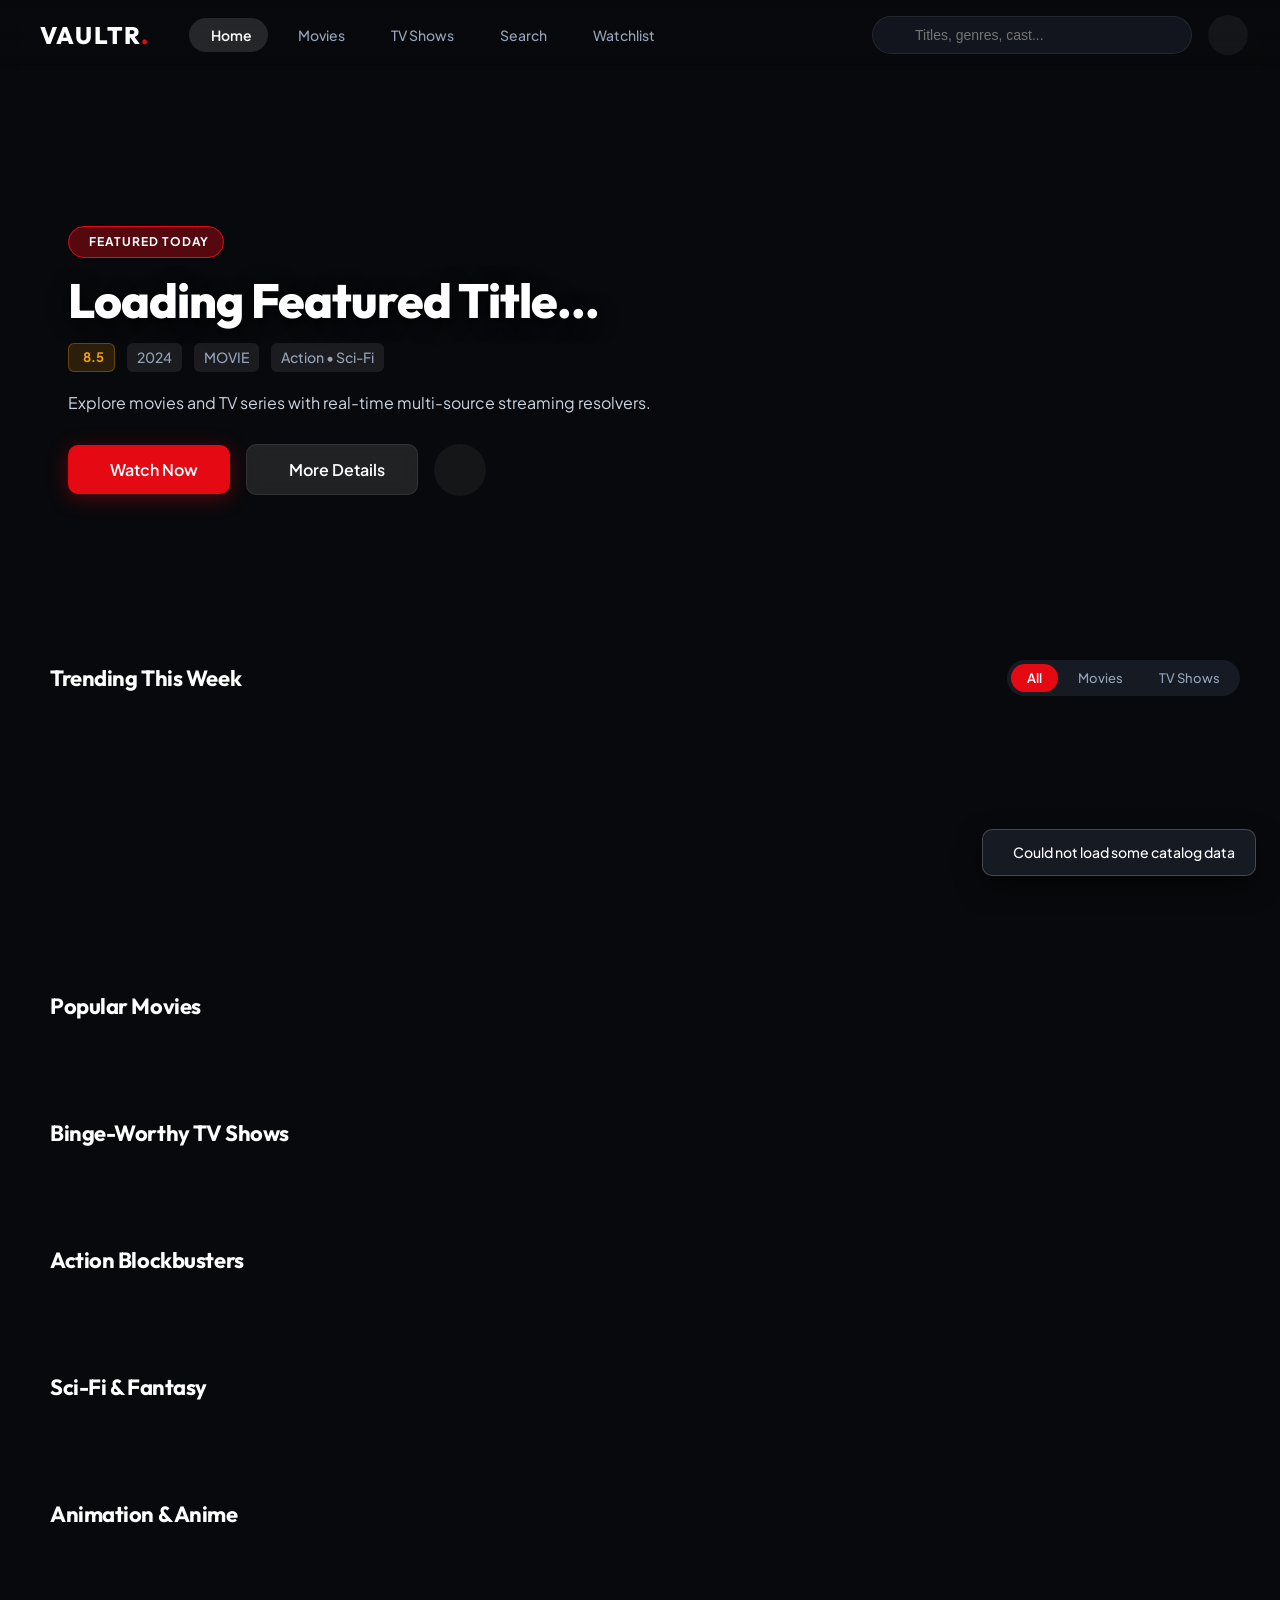
==== ui/index.html @ be2b58b7 "feat: initial scaffold of Vaultr Native v2 with Tauri 2.0 and Cinema UI" ====
<!DOCTYPE html>
<html lang="en">
<head>
  <meta charset="UTF-8">
  <meta name="viewport" content="width=device-width, initial-scale=1.0">
  <title>Vaultr — Ultimate Cinema & Media Hub</title>
  <meta name="description" content="Self-hosted, ultra-fast streaming platform with multi-source fallback resolvers and high-performance playback.">
  
  <!-- Modern Typography -->
  <link rel="preconnect" href="https://fonts.googleapis.com">
  <link rel="preconnect" href="https://fonts.gstatic.com" crossorigin>
  <link href="https://fonts.googleapis.com/css2?family=Outfit:wght@300;400;500;600;700;800&family=Plus+Jakarta+Sans:wght@400;500;600;700&display=swap" rel="stylesheet">
  
  <!-- Phosphor Icons -->
  <script src="https://unpkg.com/@phosphor-icons/web"></script>

  <!-- HLS.js -->
  <script src="https://cdn.jsdelivr.net/npm/hls.js@1.5.7/dist/hls.min.js"></script>

  <!-- Custom Design System Stylesheet -->
  <link rel="stylesheet" href="css/main.css">
</head>
<body class="theme-dark">
  
  <!-- Navigation Bar -->
  <header class="navbar" id="navbar">
    <div class="nav-container">
      <div class="nav-left">
        <a href="/" class="brand-logo" id="nav-brand">
          <span class="logo-icon"><i class="ph-bold ph-film-slate"></i></span>
          <span class="logo-text">VAULTR<span class="logo-accent">.</span></span>
        </a>
        <nav class="nav-links">
          <button class="nav-btn active" data-view="home"><i class="ph ph-house"></i> Home</button>
          <button class="nav-btn" data-view="movies"><i class="ph ph-film-strip"></i> Movies</button>
          <button class="nav-btn" data-view="tv"><i class="ph ph-television"></i> TV Shows</button>
          <button class="nav-btn" data-view="search"><i class="ph ph-magnifying-glass"></i> Search</button>
          <button class="nav-btn" data-view="watchlist"><i class="ph ph-bookmark-simple"></i> Watchlist</button>
        </nav>
      </div>

      <div class="nav-right">
        <!-- Quick Search Bar (Clicks into Search View) -->
        <div class="search-box" id="search-box">
          <i class="ph ph-magnifying-glass search-icon"></i>
          <input type="text" id="search-input" placeholder="Titles, genres, cast..." autocomplete="off">
          <button class="search-clear hidden" id="search-clear"><i class="ph ph-x"></i></button>
          <div class="search-dropdown hidden" id="search-results"></div>
        </div>

        <button class="icon-btn" id="btn-settings" title="Settings & Server Info">
          <i class="ph ph-gear"></i>
        </button>
      </div>
    </div>
  </header>

  <!-- Main App Content Area -->
  <main id="app-main">
    
    <!-- Hero Showcase Section -->
    <section class="hero-section" id="hero-section">
      <div class="hero-backdrop" id="hero-backdrop"></div>
      <div class="hero-overlay"></div>
      <div class="hero-content">
        <div class="hero-badge" id="hero-badge"><i class="ph-fill ph-fire"></i> FEATURED TODAY</div>
        <h1 class="hero-title" id="hero-title">Loading Featured Title...</h1>
        <div class="hero-meta" id="hero-meta">
          <span class="rating-tag" id="hero-rating"><i class="ph-fill ph-star"></i> 8.5</span>
          <span class="meta-tag" id="hero-year">2024</span>
          <span class="meta-tag" id="hero-type">MOVIE</span>
          <span class="meta-tag" id="hero-genre">Action • Sci-Fi</span>
        </div>
        <p class="hero-overview" id="hero-overview">Explore movies and TV series with real-time multi-source streaming resolvers.</p>
        <div class="hero-actions">
          <button class="btn btn-primary btn-lg" id="hero-play-btn">
            <i class="ph-fill ph-play"></i> Watch Now
          </button>
          <button class="btn btn-secondary btn-lg" id="hero-details-btn">
            <i class="ph ph-info"></i> More Details
          </button>
          <button class="icon-btn-lg" id="hero-watchlist-btn" title="Add to Watchlist">
            <i class="ph ph-plus"></i>
          </button>
        </div>
      </div>
    </section>

    <!-- Content Shelves / Carousels Container -->
    <div class="content-wrapper" id="content-wrapper">
      
      <!-- Continue Watching Shelf -->
      <section class="shelf-section hidden" id="shelf-continue">
        <div class="shelf-header">
          <h2 class="shelf-title"><i class="ph ph-clock-counter-clockwise"></i> Continue Watching</h2>
        </div>
        <div class="shelf-grid" id="grid-continue"></div>
      </section>

      <!-- Trending Movies & TV -->
      <section class="shelf-section" id="shelf-trending">
        <div class="shelf-header">
          <h2 class="shelf-title"><i class="ph-fill ph-trend-up"></i> Trending This Week</h2>
          <div class="shelf-tabs">
            <button class="tab-pill active" data-type="all">All</button>
            <button class="tab-pill" data-type="movie">Movies</button>
            <button class="tab-pill" data-type="tv">TV Shows</button>
          </div>
        </div>
        <div class="shelf-carousel" id="carousel-trending">
          <div class="loading-spinner"><i class="ph ph-spinner ph-spin"></i></div>
        </div>
      </section>

      <!-- Popular Movies -->
      <section class="shelf-section" id="shelf-popular-movies">
        <div class="shelf-header">
          <h2 class="shelf-title"><i class="ph ph-film-strip"></i> Popular Movies</h2>
        </div>
        <div class="shelf-carousel" id="carousel-popular-movies"></div>
      </section>

      <!-- Popular TV Series -->
      <section class="shelf-section" id="shelf-popular-tv">
        <div class="shelf-header">
          <h2 class="shelf-title"><i class="ph ph-television"></i> Binge-Worthy TV Shows</h2>
        </div>
        <div class="shelf-carousel" id="carousel-popular-tv"></div>
      </section>

      <!-- Genre Collections (Action / Sci-Fi / Anime / Horror) -->
      <section class="shelf-section" id="shelf-genre-action">
        <div class="shelf-header">
          <h2 class="shelf-title"><i class="ph ph-lightning"></i> Action Blockbusters</h2>
        </div>
        <div class="shelf-carousel" id="carousel-genre-action"></div>
      </section>

      <section class="shelf-section" id="shelf-genre-scifi">
        <div class="shelf-header">
          <h2 class="shelf-title"><i class="ph ph-planet"></i> Sci-Fi & Fantasy</h2>
        </div>
        <div class="shelf-carousel" id="carousel-genre-scifi"></div>
      </section>

      <section class="shelf-section" id="shelf-genre-animation">
        <div class="shelf-header">
          <h2 class="shelf-title"><i class="ph ph-sparkle"></i> Animation & Anime</h2>
        </div>
        <div class="shelf-carousel" id="carousel-genre-animation"></div>
      </section>

    </div>

    <!-- Dedicated Netflix-Style Search Page View -->
    <div class="search-view-wrapper hidden" id="search-view-wrapper">
      <div class="search-hero-box">
        <h1 class="search-page-title">Explore Catalog</h1>
        <div class="search-bar-large">
          <i class="ph ph-magnifying-glass"></i>
          <input type="text" id="search-page-input" placeholder="Search by movie title, TV series, or actors..." autocomplete="off">
          <button class="search-clear-large hidden" id="search-page-clear"><i class="ph ph-x"></i></button>
        </div>
        <div class="search-filter-pills" id="search-type-pills">
          <button class="pill-chip active" data-filter="all">All</button>
          <button class="pill-chip" data-filter="movie">Movies</button>
          <button class="pill-chip" data-filter="tv">TV Shows</button>
        </div>
      </div>

      <!-- Quick Genre Exploration Chips -->
      <div class="search-genres-shelf" id="search-genres-shelf">
        <span class="genre-shelf-label">Popular Categories:</span>
        <div class="genre-chips-row" id="search-genre-chips"></div>
      </div>

      <!-- Search Results Header & Grid -->
      <div class="search-results-section">
        <div class="search-results-header">
          <h3 id="search-results-heading">Popular Discoveries</h3>
          <span class="results-count-text" id="search-results-count"></span>
        </div>
        <div class="media-grid" id="search-results-grid"></div>
      </div>
    </div>

    <!-- Dedicated Grid Views (Movies / TV / Watchlist) -->
    <div class="grid-view-wrapper hidden" id="grid-view-wrapper">
      <div class="view-header">
        <h1 class="view-title" id="view-title">Browse Movies</h1>
        <div class="view-filters" id="view-filters">
          <select id="genre-filter-select" class="filter-select">
            <option value="">All Genres</option>
          </select>
          <select id="sort-filter-select" class="filter-select">
            <option value="popularity.desc">Most Popular</option>
            <option value="vote_average.desc">Highest Rated</option>
            <option value="primary_release_date.desc">Newest Release</option>
          </select>
        </div>
      </div>
      <div class="media-grid" id="main-media-grid"></div>
      <div class="pagination-wrapper" id="pagination-wrapper">
        <button class="btn btn-secondary" id="btn-prev-page"><i class="ph ph-caret-left"></i> Previous</button>
        <span class="page-indicator" id="page-indicator">Page 1</span>
        <button class="btn btn-secondary" id="btn-next-page">Next <i class="ph ph-caret-right"></i></button>
      </div>
    </div>

  </main>

  <!-- Media Details Modal -->
  <div class="modal-overlay hidden" id="details-modal">
    <div class="modal-card">
      <button class="modal-close" id="modal-close-btn"><i class="ph ph-x"></i></button>
      
      <div class="modal-hero">
        <img src="" alt="Backdrop" class="modal-backdrop-img" id="modal-backdrop">
        <div class="modal-hero-gradient"></div>
        <div class="modal-hero-content">
          <h2 class="modal-title" id="modal-title">Movie Title</h2>
          <div class="modal-meta-row">
            <span class="rating-tag" id="modal-rating"><i class="ph-fill ph-star"></i> 8.9</span>
            <span class="meta-tag" id="modal-year">2024</span>
            <span class="meta-tag" id="modal-runtime">2h 15m</span>
            <span class="meta-tag" id="modal-type-tag">MOVIE</span>
          </div>
          <div class="modal-actions">
            <button class="btn btn-primary btn-lg" id="modal-play-btn">
              <i class="ph-fill ph-play"></i> Watch in Theater
            </button>
            <button class="btn btn-secondary" id="modal-watchlist-btn">
              <i class="ph ph-bookmark-simple"></i> Add to Watchlist
            </button>
            <button class="btn btn-glass" id="modal-trailer-btn">
              <i class="ph-fill ph-youtube-logo"></i> Watch Trailer
            </button>
          </div>
        </div>
      </div>

      <div class="modal-body">
        <div class="modal-layout-split">
          <div class="modal-left">
            <h3 class="section-heading">Overview</h3>
            <p class="modal-synopsis" id="modal-synopsis">Synopsis description...</p>
            
            <div class="modal-genres-list" id="modal-genres-list"></div>

            <!-- TV Season / Episode Navigator -->
            <div class="tv-series-navigator hidden" id="tv-series-navigator">
              <div class="season-picker-row">
                <h3 class="section-heading"><i class="ph ph-list-numbers"></i> Episodes</h3>
                <select id="season-selector" class="season-select"></select>
              </div>
              <div class="episodes-grid" id="episodes-grid"></div>
            </div>
          </div>

          <div class="modal-right">
            <div class="info-card">
              <h4>Details</h4>
              <div class="info-item">
                <span class="label">Status</span>
                <span class="value" id="info-status">Released</span>
              </div>
              <div class="info-item">
                <span class="label">Original Language</span>
                <span class="value" id="info-lang">English</span>
              </div>
              <div class="info-item">
                <span class="label">Cast</span>
                <span class="value cast-names" id="info-cast">-</span>
              </div>
            </div>
          </div>
        </div>
      </div>

    </div>
  </div>

  <!-- In-App Trailer Lightbox Modal -->
  <div class="modal-overlay hidden" id="trailer-modal">
    <div class="modal-card trailer-modal-card">
      <button class="modal-close" id="trailer-modal-close"><i class="ph ph-x"></i></button>
      <div class="trailer-viewport">
        <iframe 
          id="trailer-iframe" 
          src="" 
          allowfullscreen 
          allow="autoplay; encrypted-media; picture-in-picture">
        </iframe>
      </div>
    </div>
  </div>

  <!-- Settings & Server Info Modal -->
  <div class="modal-overlay hidden" id="settings-modal">
    <div class="modal-card modal-sm">
      <button class="modal-close" id="settings-close-btn"><i class="ph ph-x"></i></button>
      <div class="modal-body">
        <h2 class="modal-title"><i class="ph ph-sliders"></i> Platform Settings</h2>
        <p class="modal-synopsis">Local Streaming Hub Configuration</p>
        
        <div class="settings-group">
          <label>Local Server Status</label>
          <div class="status-indicator">
            <span class="status-dot online"></span>
            <span class="status-text" id="server-status-text">Connected (http://localhost:3000)</span>
          </div>
        </div>

        <div class="settings-group">
          <label for="custom-tmdb-key">Custom TMDB API Key (Optional)</label>
          <input type="text" id="custom-tmdb-key" placeholder="Enter custom TMDB v3 API Key" class="settings-input">
          <small>Leave empty to use built-in high-availability key.</small>
        </div>

        <div class="settings-group">
          <button class="btn btn-secondary w-100" id="btn-clear-cache">
            <i class="ph ph-trash"></i> Clear Local Watch History & Cache
          </button>
        </div>

        <div class="modal-actions mt-4">
          <button class="btn btn-primary w-100" id="btn-save-settings">Save & Close</button>
        </div>
      </div>
    </div>
  </div>

  <!-- Toast Notification System -->
  <div class="toast-container" id="toast-container"></div>

  <!-- Application Scripts -->
  <script src="js/api.js"></script>
  <script src="js/state.js"></script>
  <script src="js/ui.js"></script>
  <script src="js/app.js"></script>
</body>
</html>
---- ui/css/main.css ----
/* ==========================================================================
   VAULTR CINEMA DESIGN SYSTEM
   ========================================================================== */

:root {
  --bg-core: #08090c;
  --bg-surface: #0e1117;
  --bg-surface-elevated: #161a23;
  --bg-surface-glass: rgba(14, 17, 23, 0.75);
  --bg-card: rgba(22, 26, 35, 0.6);
  --bg-card-hover: rgba(30, 36, 48, 0.85);

  --accent-primary: #e50914;
  --accent-primary-hover: #f40612;
  --accent-primary-glow: rgba(229, 9, 20, 0.35);

  --accent-indigo: #6366f1;
  --accent-indigo-glow: rgba(99, 102, 241, 0.3);

  --accent-amber: #f59e0b;
  --accent-emerald: #10b981;

  --text-primary: #f8fafc;
  --text-secondary: #94a3b8;
  --text-muted: #64748b;

  --border-subtle: rgba(255, 255, 255, 0.08);
  --border-active: rgba(255, 255, 255, 0.2);

  --radius-sm: 6px;
  --radius-md: 10px;
  --radius-lg: 16px;
  --radius-xl: 24px;
  --radius-full: 9999px;

  --font-heading: 'Outfit', sans-serif;
  --font-body: 'Plus Jakarta Sans', sans-serif;

  --shadow-lg: 0 10px 30px -5px rgba(0, 0, 0, 0.7);
  --shadow-glow: 0 0 25px var(--accent-primary-glow);
}

/* Reset & Base */
*, *::before, *::after {
  box-sizing: border-box;
  margin: 0;
  padding: 0;
}

body {
  background-color: var(--bg-core);
  color: var(--text-primary);
  font-family: var(--font-body);
  line-height: 1.5;
  overflow-x: hidden;
  -webkit-font-smoothing: antialiased;
}

/* Scrollbar */
::-webkit-scrollbar {
  width: 8px;
  height: 8px;
}
::-webkit-scrollbar-track {
  background: var(--bg-core);
}
::-webkit-scrollbar-thumb {
  background: var(--bg-surface-elevated);
  border-radius: 4px;
}
::-webkit-scrollbar-thumb:hover {
  background: var(--text-muted);
}

/* Typography & Links */
h1, h2, h3, h4, h5, h6 {
  font-family: var(--font-heading);
  font-weight: 700;
  letter-spacing: -0.02em;
}

a {
  color: inherit;
  text-decoration: none;
}

button {
  font-family: inherit;
  cursor: pointer;
  border: none;
  background: none;
}

/* ==========================================================================
   NAVBAR
   ========================================================================== */
.navbar {
  position: fixed;
  top: 0;
  left: 0;
  width: 100%;
  height: 70px;
  background: linear-gradient(180deg, rgba(8, 9, 12, 0.95) 0%, rgba(8, 9, 12, 0.6) 70%, transparent 100%);
  backdrop-filter: blur(12px);
  -webkit-backdrop-filter: blur(12px);
  z-index: 1000;
  transition: background 0.3s ease;
}

.nav-container {
  max-width: 1600px;
  margin: 0 auto;
  padding: 0 32px;
  height: 100%;
  display: flex;
  align-items: center;
  justify-content: space-between;
  gap: 24px;
}

.nav-left {
  display: flex;
  align-items: center;
  gap: 40px;
}

.brand-logo {
  display: flex;
  align-items: center;
  gap: 8px;
  font-family: var(--font-heading);
  font-size: 24px;
  font-weight: 800;
  letter-spacing: 0.05em;
  color: #fff;
}

.brand-logo .logo-icon {
  color: var(--accent-primary);
  font-size: 26px;
  display: flex;
  align-items: center;
}

.brand-logo .logo-accent {
  color: var(--accent-primary);
}

.nav-links {
  display: flex;
  align-items: center;
  gap: 8px;
}

.nav-btn {
  padding: 8px 16px;
  border-radius: var(--radius-full);
  color: var(--text-secondary);
  font-size: 14px;
  font-weight: 500;
  display: flex;
  align-items: center;
  gap: 6px;
  transition: all 0.2s ease;
}

.nav-btn:hover {
  color: #fff;
  background: rgba(255, 255, 255, 0.06);
}

.nav-btn.active {
  color: #fff;
  background: rgba(255, 255, 255, 0.12);
  font-weight: 600;
}

.nav-right {
  display: flex;
  align-items: center;
  gap: 16px;
}

/* Search Box */
.search-box {
  position: relative;
  width: 320px;
  transition: width 0.3s ease;
}

.search-box:focus-within {
  width: 420px;
}

.search-box input {
  width: 100%;
  padding: 10px 38px 10px 42px;
  background: rgba(22, 26, 35, 0.8);
  border: 1px solid var(--border-subtle);
  border-radius: var(--radius-full);
  color: #fff;
  font-size: 14px;
  outline: none;
  transition: all 0.2s ease;
}

.search-box input:focus {
  border-color: var(--accent-primary);
  background: var(--bg-surface-elevated);
  box-shadow: 0 0 15px var(--accent-primary-glow);
}

.search-box .search-icon {
  position: absolute;
  left: 14px;
  top: 50%;
  transform: translateY(-50%);
  color: var(--text-muted);
  font-size: 18px;
  pointer-events: none;
}

.search-clear {
  position: absolute;
  right: 12px;
  top: 50%;
  transform: translateY(-50%);
  color: var(--text-muted);
  font-size: 16px;
}

.search-clear:hover {
  color: #fff;
}

/* Search Dropdown */
.search-dropdown {
  position: absolute;
  top: calc(100% + 8px);
  left: 0;
  width: 100%;
  max-height: 480px;
  overflow-y: auto;
  background: var(--bg-surface-elevated);
  border: 1px solid var(--border-subtle);
  border-radius: var(--radius-md);
  box-shadow: var(--shadow-lg);
  z-index: 1100;
  padding: 8px;
  display: flex;
  flex-direction: column;
  gap: 4px;
}

.search-item {
  display: flex;
  align-items: center;
  gap: 12px;
  padding: 8px;
  border-radius: var(--radius-sm);
  cursor: pointer;
  transition: background 0.2s ease;
}

.search-item:hover {
  background: rgba(255, 255, 255, 0.08);
}

.search-item-img {
  width: 44px;
  height: 66px;
  border-radius: var(--radius-sm);
  object-fit: cover;
  background: var(--bg-core);
}

.search-item-info h4 {
  font-size: 14px;
  color: #fff;
  margin-bottom: 4px;
}

.search-item-info .search-item-meta {
  font-size: 12px;
  color: var(--text-muted);
  display: flex;
  align-items: center;
  gap: 8px;
}

.icon-btn, .icon-btn-lg {
  display: flex;
  align-items: center;
  justify-content: center;
  color: var(--text-secondary);
  border-radius: var(--radius-full);
  background: rgba(255, 255, 255, 0.05);
  transition: all 0.2s ease;
}

.icon-btn {
  width: 40px;
  height: 40px;
  font-size: 20px;
}

.icon-btn-lg {
  width: 52px;
  height: 52px;
  font-size: 24px;
}

.icon-btn:hover, .icon-btn-lg:hover {
  color: #fff;
  background: rgba(255, 255, 255, 0.15);
}

/* ==========================================================================
   HERO SECTION
   ========================================================================== */
.hero-section {
  position: relative;
  width: 100%;
  height: 80vh;
  min-height: 550px;
  max-height: 850px;
  display: flex;
  align-items: center;
  overflow: hidden;
}

.hero-backdrop {
  position: absolute;
  top: 0;
  left: 0;
  width: 100%;
  height: 100%;
  background-size: cover;
  background-position: center top;
  filter: brightness(0.65);
  transition: background-image 0.6s ease;
}

.hero-overlay {
  position: absolute;
  top: 0;
  left: 0;
  width: 100%;
  height: 100%;
  background: linear-gradient(
    0deg,
    var(--bg-core) 0%,
    rgba(8, 9, 12, 0.8) 35%,
    rgba(8, 9, 12, 0.3) 70%,
    rgba(8, 9, 12, 0.8) 100%
  ),
  linear-gradient(
    90deg,
    var(--bg-core) 0%,
    rgba(8, 9, 12, 0.9) 30%,
    transparent 70%
  );
}

.hero-content {
  position: relative;
  z-index: 10;
  max-width: 750px;
  padding: 0 48px;
  margin-left: 20px;
}

.hero-badge {
  display: inline-flex;
  align-items: center;
  gap: 6px;
  padding: 6px 14px;
  background: var(--accent-primary-glow);
  color: #fff;
  border-radius: var(--radius-full);
  font-size: 12px;
  font-weight: 700;
  letter-spacing: 0.08em;
  margin-bottom: 16px;
  border: 1px solid var(--accent-primary);
}

.hero-title {
  font-size: 48px;
  font-weight: 800;
  line-height: 1.1;
  color: #fff;
  margin-bottom: 16px;
  text-shadow: 0 4px 20px rgba(0, 0, 0, 0.8);
}

.hero-meta {
  display: flex;
  align-items: center;
  flex-wrap: wrap;
  gap: 12px;
  margin-bottom: 18px;
}

.rating-tag {
  display: inline-flex;
  align-items: center;
  gap: 4px;
  background: rgba(245, 158, 11, 0.15);
  color: var(--accent-amber);
  border: 1px solid rgba(245, 158, 11, 0.3);
  padding: 4px 10px;
  border-radius: var(--radius-sm);
  font-size: 13px;
  font-weight: 700;
}

.meta-tag {
  color: var(--text-secondary);
  font-size: 14px;
  font-weight: 500;
  background: rgba(255, 255, 255, 0.08);
  padding: 4px 10px;
  border-radius: var(--radius-sm);
}

.hero-overview {
  color: #cbd5e1;
  font-size: 16px;
  line-height: 1.6;
  margin-bottom: 28px;
  display: -webkit-box;
  -webkit-line-clamp: 3;
  -webkit-box-orient: vertical;
  overflow: hidden;
}

.hero-actions {
  display: flex;
  align-items: center;
  gap: 16px;
}

/* ==========================================================================
   BUTTONS & CONTROLS
   ========================================================================== */
.btn {
  display: inline-flex;
  align-items: center;
  justify-content: center;
  gap: 10px;
  padding: 12px 24px;
  border-radius: var(--radius-md);
  font-size: 15px;
  font-weight: 600;
  transition: all 0.25s cubic-bezier(0.4, 0, 0.2, 1);
  white-space: nowrap;
}

.btn-lg {
  padding: 14px 32px;
  font-size: 16px;
  border-radius: var(--radius-md);
}

.btn-primary {
  background: var(--accent-primary);
  color: #fff;
  box-shadow: 0 4px 20px var(--accent-primary-glow);
}

.btn-primary:hover {
  background: var(--accent-primary-hover);
  transform: translateY(-2px);
  box-shadow: 0 6px 25px var(--accent-primary-glow);
}

.btn-secondary {
  background: rgba(255, 255, 255, 0.1);
  color: #fff;
  backdrop-filter: blur(8px);
  border: 1px solid var(--border-subtle);
}

.btn-secondary:hover {
  background: rgba(255, 255, 255, 0.2);
  border-color: var(--border-active);
  transform: translateY(-2px);
}

.btn-glass {
  background: rgba(0, 0, 0, 0.4);
  color: #fff;
  border: 1px solid rgba(255, 255, 255, 0.15);
}

.btn-glass:hover {
  background: rgba(255, 255, 255, 0.1);
}

.w-100 {
  width: 100%;
}

.mt-4 {
  margin-top: 16px;
}

/* ==========================================================================
   CONTENT SHELVES / CAROUSELS
   ========================================================================== */
.content-wrapper {
  max-width: 1600px;
  margin: -60px auto 60px auto;
  padding: 0 40px;
  position: relative;
  z-index: 20;
  display: flex;
  flex-direction: column;
  gap: 48px;
}

.shelf-section {
  display: flex;
  flex-direction: column;
  gap: 16px;
}

.shelf-header {
  display: flex;
  align-items: center;
  justify-content: space-between;
}

.shelf-title {
  font-size: 22px;
  color: #fff;
  display: flex;
  align-items: center;
  gap: 10px;
}

.shelf-title i {
  color: var(--accent-primary);
}

.shelf-tabs {
  display: flex;
  background: var(--bg-surface-elevated);
  padding: 4px;
  border-radius: var(--radius-full);
  gap: 4px;
}

.tab-pill {
  padding: 6px 16px;
  border-radius: var(--radius-full);
  font-size: 13px;
  font-weight: 500;
  color: var(--text-secondary);
  transition: all 0.2s ease;
}

.tab-pill.active {
  background: var(--accent-primary);
  color: #fff;
  font-weight: 600;
}

/* Carousel Scroll Container */
.shelf-carousel {
  display: flex;
  gap: 18px;
  overflow-x: auto;
  padding: 10px 0 20px 0;
  scroll-behavior: smooth;
}

.shelf-carousel::-webkit-scrollbar {
  height: 6px;
}

/* Media Cards */
.media-card {
  flex: 0 0 190px;
  position: relative;
  background: var(--bg-card);
  border-radius: var(--radius-md);
  overflow: hidden;
  cursor: pointer;
  transition: all 0.3s cubic-bezier(0.4, 0, 0.2, 1);
  border: 1px solid var(--border-subtle);
}

.media-card:hover {
  transform: translateY(-8px) scale(1.03);
  box-shadow: var(--shadow-lg);
  border-color: var(--border-active);
}

.media-card-poster {
  width: 100%;
  aspect-ratio: 2 / 3;
  object-fit: cover;
  background: var(--bg-surface);
  display: block;
}

.media-card-overlay {
  position: absolute;
  top: 0;
  left: 0;
  width: 100%;
  height: 100%;
  background: linear-gradient(0deg, rgba(8, 9, 12, 0.95) 0%, rgba(8, 9, 12, 0.2) 50%, transparent 100%);
  opacity: 0;
  display: flex;
  flex-direction: column;
  justify-content: flex-end;
  padding: 14px;
  transition: opacity 0.3s ease;
}

.media-card:hover .media-card-overlay {
  opacity: 1;
}

.card-play-btn {
  width: 44px;
  height: 44px;
  background: var(--accent-primary);
  border-radius: var(--radius-full);
  display: flex;
  align-items: center;
  justify-content: center;
  color: #fff;
  font-size: 20px;
  margin-bottom: 10px;
  box-shadow: 0 4px 15px var(--accent-primary-glow);
}

.media-card-info {
  padding: 10px 12px;
}

.media-card-title {
  font-size: 14px;
  font-weight: 600;
  color: #fff;
  white-space: nowrap;
  overflow: hidden;
  text-overflow: ellipsis;
  margin-bottom: 4px;
}

.media-card-sub {
  font-size: 12px;
  color: var(--text-muted);
  display: flex;
  align-items: center;
  justify-content: space-between;
}

.rating-badge-sm {
  color: var(--accent-amber);
  display: flex;
  align-items: center;
  gap: 3px;
  font-weight: 700;
}

/* ==========================================================================
   GRID VIEW (Movies / TV / Watchlist)
   ========================================================================== */
.grid-view-wrapper {
  max-width: 1600px;
  margin: 100px auto 60px auto;
  padding: 0 40px;
  display: flex;
  flex-direction: column;
  gap: 32px;
}

.view-header {
  display: flex;
  align-items: center;
  justify-content: space-between;
  flex-wrap: wrap;
  gap: 16px;
}

.view-title {
  font-size: 32px;
  color: #fff;
}

.view-filters {
  display: flex;
  align-items: center;
  gap: 12px;
}

.filter-select {
  background: var(--bg-surface-elevated);
  border: 1px solid var(--border-subtle);
  color: #fff;
  padding: 8px 16px;
  border-radius: var(--radius-sm);
  font-size: 14px;
  outline: none;
  cursor: pointer;
}

.filter-select:focus {
  border-color: var(--accent-primary);
}

.media-grid {
  display: grid;
  grid-template-columns: repeat(auto-fill, minmax(180px, 1fr));
  gap: 24px;
}

.pagination-wrapper {
  display: flex;
  align-items: center;
  justify-content: center;
  gap: 20px;
  margin-top: 20px;
}

.page-indicator {
  color: var(--text-secondary);
  font-size: 14px;
  font-weight: 600;
}

/* ==========================================================================
   MEDIA DETAILS MODAL
   ========================================================================== */
.modal-overlay {
  position: fixed;
  top: 0;
  left: 0;
  width: 100%;
  height: 100%;
  background: rgba(4, 5, 8, 0.85);
  backdrop-filter: blur(16px);
  -webkit-backdrop-filter: blur(16px);
  z-index: 2000;
  display: flex;
  align-items: center;
  justify-content: center;
  padding: 24px;
  overflow-y: auto;
}

.modal-card {
  position: relative;
  width: 100%;
  max-width: 960px;
  max-height: 90vh;
  background: var(--bg-surface);
  border: 1px solid var(--border-subtle);
  border-radius: var(--radius-lg);
  overflow-y: auto;
  box-shadow: 0 25px 50px -12px rgba(0, 0, 0, 0.9);
}

.modal-card.modal-sm {
  max-width: 500px;
}

.modal-close {
  position: absolute;
  top: 16px;
  right: 16px;
  width: 36px;
  height: 36px;
  border-radius: var(--radius-full);
  background: rgba(0, 0, 0, 0.6);
  color: #fff;
  display: flex;
  align-items: center;
  justify-content: center;
  font-size: 20px;
  z-index: 30;
  transition: all 0.2s ease;
}

.modal-close:hover {
  background: var(--accent-primary);
  transform: rotate(90deg);
}

.modal-hero {
  position: relative;
  width: 100%;
  height: 360px;
  overflow: hidden;
}

.modal-backdrop-img {
  width: 100%;
  height: 100%;
  object-fit: cover;
}

.modal-hero-gradient {
  position: absolute;
  top: 0;
  left: 0;
  width: 100%;
  height: 100%;
  background: linear-gradient(0deg, var(--bg-surface) 0%, rgba(14, 17, 23, 0.4) 60%, transparent 100%);
}

.modal-hero-content {
  position: absolute;
  bottom: 24px;
  left: 32px;
  right: 32px;
  z-index: 10;
}

.modal-title {
  font-size: 32px;
  font-weight: 800;
  color: #fff;
  margin-bottom: 10px;
}

.modal-meta-row {
  display: flex;
  align-items: center;
  gap: 12px;
  margin-bottom: 16px;
}

.modal-actions {
  display: flex;
  align-items: center;
  gap: 12px;
  flex-wrap: wrap;
}

.modal-body {
  padding: 32px;
}

.modal-layout-split {
  display: grid;
  grid-template-columns: 2fr 1fr;
  gap: 32px;
}

.section-heading {
  font-size: 18px;
  color: #fff;
  margin-bottom: 12px;
  display: flex;
  align-items: center;
  gap: 8px;
}

.modal-synopsis {
  color: #cbd5e1;
  font-size: 15px;
  line-height: 1.6;
  margin-bottom: 20px;
}

.modal-genres-list {
  display: flex;
  flex-wrap: wrap;
  gap: 8px;
  margin-bottom: 24px;
}

.genre-badge {
  background: var(--bg-surface-elevated);
  border: 1px solid var(--border-subtle);
  color: var(--text-secondary);
  font-size: 12px;
  font-weight: 600;
  padding: 4px 12px;
  border-radius: var(--radius-full);
}

.info-card {
  background: var(--bg-surface-elevated);
  border: 1px solid var(--border-subtle);
  border-radius: var(--radius-md);
  padding: 20px;
}

.info-card h4 {
  font-size: 16px;
  color: #fff;
  margin-bottom: 16px;
  border-bottom: 1px solid var(--border-subtle);
  padding-bottom: 8px;
}

.info-item {
  display: flex;
  flex-direction: column;
  gap: 4px;
  margin-bottom: 14px;
}

.info-item .label {
  font-size: 12px;
  color: var(--text-muted);
  text-transform: uppercase;
  font-weight: 600;
}

.info-item .value {
  font-size: 14px;
  color: #fff;
}

.cast-names {
  line-height: 1.4;
  color: var(--text-secondary);
}

/* TV Series Navigator */
.tv-series-navigator {
  margin-top: 24px;
  border-top: 1px solid var(--border-subtle);
  padding-top: 20px;
}

.season-picker-row {
  display: flex;
  align-items: center;
  justify-content: space-between;
  margin-bottom: 16px;
}

.season-select {
  background: var(--bg-surface-elevated);
  border: 1px solid var(--border-subtle);
  color: #fff;
  padding: 6px 14px;
  border-radius: var(--radius-sm);
  font-size: 14px;
}

.episodes-grid {
  display: grid;
  grid-template-columns: repeat(auto-fill, minmax(220px, 1fr));
  gap: 16px;
  max-height: 350px;
  overflow-y: auto;
  padding-right: 6px;
}

.episode-card {
  background: var(--bg-surface-elevated);
  border: 1px solid var(--border-subtle);
  border-radius: var(--radius-sm);
  overflow: hidden;
  cursor: pointer;
  transition: all 0.2s ease;
}

.episode-card:hover {
  border-color: var(--accent-primary);
  transform: translateY(-2px);
}

.episode-thumb {
  width: 100%;
  aspect-ratio: 16 / 9;
  object-fit: cover;
  background: var(--bg-core);
}

.episode-info {
  padding: 10px;
}

.episode-num {
  font-size: 11px;
  color: var(--accent-primary);
  font-weight: 700;
  text-transform: uppercase;
}

.episode-name {
  font-size: 13px;
  color: #fff;
  font-weight: 600;
  white-space: nowrap;
  overflow: hidden;
  text-overflow: ellipsis;
}

/* ==========================================================================
   CINEMA PLAYER OVERLAY
   ========================================================================== */
.player-overlay {
  position: fixed;
  top: 0;
  left: 0;
  width: 100vw;
  height: 100vh;
  background: #000;
  z-index: 5000;
  display: flex;
  flex-direction: column;
}

.player-header {
  height: 64px;
  padding: 0 24px;
  display: flex;
  align-items: center;
  justify-content: space-between;
  background: rgba(14, 17, 23, 0.95);
  border-bottom: 1px solid var(--border-subtle);
  z-index: 10;
}

.player-title-info {
  display: flex;
  align-items: center;
  gap: 16px;
}

.player-back-btn {
  display: flex;
  align-items: center;
  gap: 8px;
  color: var(--text-secondary);
  font-size: 14px;
  font-weight: 600;
  padding: 8px 14px;
  border-radius: var(--radius-sm);
  background: rgba(255, 255, 255, 0.08);
  transition: all 0.2s ease;
}

.player-back-btn:hover {
  color: #fff;
  background: var(--accent-primary);
}

.player-title-text h3 {
  font-size: 16px;
  color: #fff;
}

.player-title-text span {
  font-size: 12px;
  color: var(--text-muted);
}

/* Source Switcher */
.player-source-switcher {
  display: flex;
  align-items: center;
  gap: 12px;
}

.source-label {
  font-size: 13px;
  color: var(--text-muted);
  display: flex;
  align-items: center;
  gap: 6px;
}

.source-buttons {
  display: flex;
  gap: 6px;
}

.source-btn {
  padding: 6px 12px;
  border-radius: var(--radius-sm);
  font-size: 12px;
  font-weight: 600;
  background: var(--bg-surface-elevated);
  color: var(--text-secondary);
  border: 1px solid var(--border-subtle);
  transition: all 0.2s ease;
}

.source-btn:hover {
  color: #fff;
  border-color: var(--border-active);
}

.source-btn.active {
  background: var(--accent-primary);
  color: #fff;
  border-color: var(--accent-primary);
}

.player-viewport {
  flex: 1;
  position: relative;
  width: 100%;
  height: 100%;
  background: #000;
}

.native-player-box, .embed-player-box {
  width: 100%;
  height: 100%;
  display: none;
}

.native-player-box.active, .embed-player-box.active {
  display: block;
}

#native-video {
  width: 100%;
  height: 100%;
  background: #000;
}

#embed-iframe {
  width: 100%;
  height: 100%;
  border: none;
  background: #000;
}

.player-footer {
  height: 48px;
  padding: 0 24px;
  display: flex;
  align-items: center;
  justify-content: space-between;
  background: rgba(14, 17, 23, 0.95);
  border-top: 1px solid var(--border-subtle);
  font-size: 13px;
  color: var(--text-muted);
}

.player-tip {
  display: flex;
  align-items: center;
  gap: 8px;
}

.footer-action-btn {
  color: var(--text-secondary);
  font-size: 13px;
  display: flex;
  align-items: center;
  gap: 6px;
}

.footer-action-btn:hover {
  color: #fff;
}

/* ==========================================================================
   SETTINGS MODAL & FORM ELEMENTS
   ========================================================================== */
.settings-group {
  margin-bottom: 20px;
}

.settings-group label {
  display: block;
  font-size: 13px;
  font-weight: 600;
  color: var(--text-secondary);
  margin-bottom: 8px;
}

.settings-input {
  width: 100%;
  padding: 10px 14px;
  background: var(--bg-surface-elevated);
  border: 1px solid var(--border-subtle);
  border-radius: var(--radius-sm);
  color: #fff;
  font-size: 14px;
  outline: none;
}

.settings-input:focus {
  border-color: var(--accent-primary);
}

.settings-group small {
  display: block;
  font-size: 12px;
  color: var(--text-muted);
  margin-top: 6px;
}

.status-indicator {
  display: flex;
  align-items: center;
  gap: 10px;
  padding: 8px 12px;
  background: var(--bg-surface-elevated);
  border-radius: var(--radius-sm);
  border: 1px solid var(--border-subtle);
}

.status-dot {
  width: 10px;
  height: 10px;
  border-radius: var(--radius-full);
}

.status-dot.online {
  background: var(--accent-emerald);
  box-shadow: 0 0 8px rgba(16, 185, 129, 0.6);
}

.status-text {
  font-size: 13px;
  color: #fff;
}

/* ==========================================================================
   TOAST NOTIFICATIONS
   ========================================================================== */
.toast-container {
  position: fixed;
  bottom: 24px;
  right: 24px;
  z-index: 9999;
  display: flex;
  flex-direction: column;
  gap: 10px;
}

.toast {
  background: var(--bg-surface-elevated);
  border: 1px solid var(--border-active);
  color: #fff;
  padding: 12px 20px;
  border-radius: var(--radius-md);
  font-size: 14px;
  font-weight: 500;
  box-shadow: var(--shadow-lg);
  display: flex;
  align-items: center;
  gap: 10px;
  animation: slideInRight 0.3s ease;
}

@keyframes slideInRight {
  from {
    transform: translateX(100%);
    opacity: 0;
  }
  to {
    transform: translateX(0);
    opacity: 1;
  }
}

/* ==========================================================================
   SOURCE SWITCHER BADGES — Ad Level Indicators
   ========================================================================== */

.source-btn {
  padding: 6px 12px;
  border-radius: var(--radius-sm);
  font-size: 12px;
  font-weight: 600;
  background: var(--bg-surface-elevated);
  color: var(--text-secondary);
  border: 1px solid var(--border-subtle);
  transition: all 0.2s ease;
  display: inline-flex;
  align-items: center;
  gap: 6px;
  white-space: nowrap;
}

.source-btn:hover {
  color: #fff;
  border-color: var(--border-active);
}

.source-btn.active {
  background: var(--accent-primary);
  color: #fff;
  border-color: var(--accent-primary);
}

/* Ad-free / clean badge — green */
.badge-free {
  font-size: 9px;
  font-weight: 800;
  letter-spacing: 0.06em;
  padding: 2px 5px;
  border-radius: 3px;
  background: rgba(16, 185, 129, 0.18);
  color: #10b981;
  border: 1px solid rgba(16, 185, 129, 0.35);
  text-transform: uppercase;
}

/* Ad-light badge — amber */
.badge-light {
  font-size: 9px;
  font-weight: 800;
  letter-spacing: 0.06em;
  padding: 2px 5px;
  border-radius: 3px;
  background: rgba(245, 158, 11, 0.18);
  color: #f59e0b;
  border: 1px solid rgba(245, 158, 11, 0.35);
  text-transform: uppercase;
}

/* Heavy ads badge — muted red */
.badge-ads {
  font-size: 9px;
  font-weight: 800;
  letter-spacing: 0.06em;
  padding: 2px 5px;
  border-radius: 3px;
  background: rgba(239, 68, 68, 0.12);
  color: #f87171;
  border: 1px solid rgba(239, 68, 68, 0.25);
  text-transform: uppercase;
}

/* Focus mode — hide header/footer for pure cinema view */
.player-overlay.focus-mode .player-header,
.player-overlay.focus-mode .player-footer {
  opacity: 0;
  pointer-events: none;
  transition: opacity 0.4s ease;
}

.player-overlay.focus-mode:hover .player-header,
.player-overlay.focus-mode:hover .player-footer {
  opacity: 1;
  pointer-events: auto;
}

/* Helpers */
.hidden {
  display: none !important;
}

.loading-spinner {
  display: flex;
  align-items: center;
  justify-content: center;
  width: 100%;
  height: 200px;
  font-size: 32px;
  color: var(--accent-primary);
}

/* ==========================================================================
   DEDICATED WATCH PAGE & THEATER STAGE
   ========================================================================== */

.watch-page {
  background-color: #06070a;
  min-height: 100vh;
}

.watch-navbar {
  position: sticky;
  top: 0;
  left: 0;
  width: 100%;
  height: 64px;
  background: rgba(8, 9, 12, 0.95);
  backdrop-filter: blur(16px);
  -webkit-backdrop-filter: blur(16px);
  border-bottom: 1px solid var(--border-subtle);
  z-index: 100;
}

.watch-nav-container {
  max-width: 1800px;
  margin: 0 auto;
  padding: 0 24px;
  height: 100%;
  display: flex;
  align-items: center;
  justify-content: space-between;
  gap: 20px;
}

.watch-nav-left {
  display: flex;
  align-items: center;
  gap: 24px;
}

.btn-back-browse {
  display: inline-flex;
  align-items: center;
  gap: 8px;
  color: var(--text-secondary);
  font-size: 14px;
  font-weight: 600;
  padding: 8px 14px;
  border-radius: var(--radius-sm);
  background: rgba(255, 255, 255, 0.06);
  border: 1px solid var(--border-subtle);
  transition: all 0.2s ease;
}

.btn-back-browse:hover {
  color: #fff;
  background: var(--accent-primary);
  border-color: var(--accent-primary);
}

.watch-title-block {
  display: flex;
  flex-direction: column;
  gap: 2px;
}

.watch-media-title {
  font-size: 18px;
  font-weight: 700;
  color: #fff;
  white-space: nowrap;
  overflow: hidden;
  text-overflow: ellipsis;
  max-width: 450px;
}

.watch-media-sub {
  display: flex;
  align-items: center;
  gap: 8px;
  font-size: 12px;
}

.badge-type {
  background: var(--accent-primary);
  color: #fff;
  padding: 2px 6px;
  border-radius: 3px;
  font-weight: 800;
  font-size: 10px;
}

.badge-info {
  color: var(--text-muted);
}

.badge-rating {
  color: var(--accent-amber);
  display: inline-flex;
  align-items: center;
  gap: 3px;
  font-weight: 700;
}

.watch-nav-right {
  display: flex;
  align-items: center;
  gap: 16px;
}

/* Compact Server Dropdown Selector */
.server-picker-box {
  display: flex;
  align-items: center;
  gap: 8px;
  background: var(--bg-surface-elevated);
  padding: 4px 12px;
  border-radius: var(--radius-sm);
  border: 1px solid var(--border-subtle);
}

.server-picker-label {
  font-size: 12px;
  color: var(--text-muted);
  font-weight: 600;
  display: flex;
  align-items: center;
  gap: 4px;
}

.server-dropdown {
  background: transparent;
  color: #fff;
  border: none;
  font-size: 13px;
  font-weight: 600;
  outline: none;
  cursor: pointer;
}

.server-dropdown option {
  background: var(--bg-surface-elevated);
  color: #fff;
}

/* Watch Main Stage Grid */
.watch-main-layout {
  max-width: 1800px;
  margin: 0 auto;
  padding: 24px;
}

.watch-grid-stage {
  display: grid;
  grid-template-columns: 1fr 380px;
  gap: 28px;
}

.watch-player-col {
  display: flex;
  flex-direction: column;
  gap: 18px;
}

/* Theater 16:9 Viewport */
.player-theater-viewport {
  position: relative;
  width: 100%;
  aspect-ratio: 16 / 9;
  background: #000;
  border-radius: var(--radius-md);
  overflow: hidden;
  box-shadow: 0 15px 35px rgba(0, 0, 0, 0.85);
  border: 1px solid var(--border-subtle);
}

.player-theater-viewport .native-player-box,
.player-theater-viewport .embed-player-box {
  width: 100%;
  height: 100%;
}

/* Player Underbar */
.player-underbar {
  display: flex;
  align-items: center;
  justify-content: space-between;
  flex-wrap: wrap;
  gap: 12px;
  padding: 12px 18px;
  background: var(--bg-surface);
  border: 1px solid var(--border-subtle);
  border-radius: var(--radius-md);
}

.underbar-left, .underbar-right {
  display: flex;
  align-items: center;
  gap: 10px;
}

.underbar-btn {
  display: inline-flex;
  align-items: center;
  gap: 6px;
  padding: 8px 16px;
  background: var(--bg-surface-elevated);
  color: #fff;
  font-size: 13px;
  font-weight: 600;
  border-radius: var(--radius-sm);
  border: 1px solid var(--border-subtle);
  transition: all 0.2s ease;
}

.underbar-btn:hover:not(:disabled) {
  background: var(--accent-primary);
  border-color: var(--accent-primary);
}

.underbar-btn:disabled {
  opacity: 0.35;
  cursor: not-allowed;
}

.playback-notice {
  font-size: 12px;
  color: var(--accent-emerald);
  display: inline-flex;
  align-items: center;
  gap: 5px;
  font-weight: 500;
  margin-left: 8px;
}

/* Audio Track Selector Pill */
.audio-picker-pill {
  display: inline-flex;
  align-items: center;
  gap: 6px;
  background: var(--bg-surface-elevated);
  padding: 6px 12px;
  border-radius: var(--radius-sm);
  border: 1px solid var(--border-subtle);
  color: var(--text-secondary);
  font-size: 13px;
  transition: all 0.2s ease;
}

.audio-picker-pill:hover {
  border-color: var(--border-active);
  color: #fff;
}

.audio-picker-pill.multi-track {
  border-color: var(--accent-indigo);
  background: rgba(99, 102, 241, 0.12);
  color: #a5b4fc;
}

.audio-dropdown {
  background: transparent;
  color: #fff;
  border: none;
  font-size: 13px;
  font-weight: 600;
  outline: none;
  cursor: pointer;
}

.audio-dropdown option {
  background: var(--bg-surface-elevated);
  color: #fff;
}

.pill-status-dot.audio-dot {
  background: var(--accent-indigo);
  box-shadow: 0 0 8px rgba(99, 102, 241, 0.7);
}

.underbar-action-btn {
  display: inline-flex;
  align-items: center;
  gap: 6px;
  font-size: 13px;
  font-weight: 500;
  color: var(--text-secondary);
  padding: 8px 12px;
  border-radius: var(--radius-sm);
  background: transparent;
  transition: all 0.2s ease;
}

.underbar-action-btn:hover {
  color: #fff;
  background: rgba(255, 255, 255, 0.08);
}

/* Watch Details Card */
.watch-details-card {
  display: grid;
  grid-template-columns: 2fr 1fr;
  gap: 24px;
  padding: 24px;
  background: var(--bg-surface);
  border: 1px solid var(--border-subtle);
  border-radius: var(--radius-md);
}

.details-heading {
  font-size: 18px;
  color: #fff;
  margin-bottom: 10px;
}

.details-synopsis {
  color: #cbd5e1;
  font-size: 14px;
  line-height: 1.6;
  margin-bottom: 16px;
}

.details-genres-list {
  display: flex;
  flex-wrap: wrap;
  gap: 6px;
}

.details-sidebar-info {
  display: flex;
  flex-direction: column;
  gap: 12px;
  border-left: 1px solid var(--border-subtle);
  padding-left: 24px;
}

.meta-info-item {
  display: flex;
  flex-direction: column;
  gap: 3px;
}

.meta-label {
  font-size: 11px;
  color: var(--text-muted);
  text-transform: uppercase;
  font-weight: 700;
}

.meta-val {
  font-size: 13px;
  color: #fff;
}

/* ==========================================================================
   MOVIEBOX-STYLE SIDEBAR (Right Column)
   ========================================================================== */

.watch-sidebar-col {
  display: flex;
  flex-direction: column;
  gap: 18px;
}

.moviebox-card {
  background: var(--bg-surface);
  border: 1px solid var(--border-subtle);
  border-radius: var(--radius-md);
  padding: 20px;
}

/* Resource Card */
.resource-card .card-header-row {
  display: flex;
  align-items: center;
  justify-content: space-between;
  margin-bottom: 12px;
}

.mini-label {
  font-size: 10px;
  letter-spacing: 0.08em;
  color: var(--text-muted);
  font-weight: 800;
}

.active-server-name {
  font-size: 16px;
  font-weight: 700;
  color: #fff;
  margin-top: 2px;
}

.btn-switch-server {
  display: inline-flex;
  align-items: center;
  gap: 6px;
  padding: 6px 12px;
  background: rgba(255, 255, 255, 0.08);
  color: #fff;
  border-radius: var(--radius-sm);
  font-size: 12px;
  font-weight: 600;
  border: 1px solid var(--border-subtle);
  transition: all 0.2s ease;
}

.btn-switch-server:hover {
  background: var(--accent-primary);
  border-color: var(--accent-primary);
}

.server-status-pill-row {
  display: flex;
  align-items: center;
  gap: 8px;
  font-size: 12px;
  color: var(--text-secondary);
}

.pill-status-dot {
  width: 8px;
  height: 8px;
  border-radius: 50%;
  background: var(--accent-emerald);
  box-shadow: 0 0 8px rgba(16, 185, 129, 0.7);
}

/* Episodes Card & Season Dropdown */
.episodes-header-row {
  display: flex;
  align-items: center;
  justify-content: space-between;
  margin-bottom: 12px;
}

.episodes-heading {
  font-size: 16px;
  color: #fff;
  font-weight: 700;
  display: flex;
  align-items: center;
  gap: 8px;
}

.moviebox-season-dropdown {
  background: var(--bg-surface-elevated);
  border: 1px solid var(--border-subtle);
  color: #fff;
  padding: 6px 14px;
  border-radius: var(--radius-sm);
  font-size: 13px;
  font-weight: 600;
  outline: none;
  cursor: pointer;
}

.episode-stats-row {
  display: flex;
  align-items: center;
  justify-content: space-between;
  font-size: 12px;
  color: var(--text-muted);
  margin-bottom: 14px;
  padding-bottom: 10px;
  border-bottom: 1px solid var(--border-subtle);
}

.auto-next-label {
  display: flex;
  align-items: center;
  gap: 6px;
  cursor: pointer;
}

/* Numbered Episode Matrix Grid (01, 02, 03 ...) */
.moviebox-tile-matrix {
  display: grid;
  grid-template-columns: repeat(5, 1fr);
  gap: 8px;
  max-height: 280px;
  overflow-y: auto;
  padding-right: 4px;
}

.moviebox-tile {
  aspect-ratio: 1 / 1;
  display: flex;
  flex-direction: column;
  align-items: center;
  justify-content: center;
  background: var(--bg-surface-elevated);
  border: 1px solid var(--border-subtle);
  border-radius: var(--radius-sm);
  color: var(--text-secondary);
  font-size: 14px;
  font-weight: 700;
  transition: all 0.2s ease;
  position: relative;
  cursor: pointer;
}

.moviebox-tile:hover {
  color: #fff;
  border-color: var(--border-active);
  background: rgba(255, 255, 255, 0.1);
  transform: translateY(-2px);
}

/* Active Episode Tile (MovieBox Green Equalizer) */
.moviebox-tile.active {
  background: #10b981;
  border-color: #10b981;
  color: #fff;
  box-shadow: 0 4px 15px rgba(16, 185, 129, 0.4);
}

/* Audio Equalizer Bars Animation */
.playing-equalizer {
  display: flex;
  align-items: flex-end;
  gap: 2px;
  height: 10px;
  margin-bottom: 2px;
}

.playing-equalizer span {
  width: 2.5px;
  background: #fff;
  border-radius: 1px;
  animation: equalizerBounce 0.8s infinite ease-in-out alternate;
}

.playing-equalizer span:nth-child(1) { height: 60%; animation-delay: 0.1s; }
.playing-equalizer span:nth-child(2) { height: 100%; animation-delay: 0.3s; }
.playing-equalizer span:nth-child(3) { height: 40%; animation-delay: 0.2s; }

@keyframes equalizerBounce {
  0% { height: 25%; }
  100% { height: 100%; }
}

/* Mini Recommendations List */
.mini-recommendations-list {
  display: flex;
  flex-direction: column;
  gap: 10px;
  margin-top: 12px;
}

.mini-rec-card {
  display: flex;
  align-items: center;
  gap: 12px;
  padding: 8px;
  border-radius: var(--radius-sm);
  background: var(--bg-surface-elevated);
  border: 1px solid var(--border-subtle);
  transition: all 0.2s ease;
}

.mini-rec-card:hover {
  border-color: var(--accent-primary);
  transform: translateX(4px);
}

.mini-rec-poster {
  width: 44px;
  height: 62px;
  object-fit: cover;
  border-radius: var(--radius-sm);
}

.mini-rec-info h5 {
  font-size: 13px;
  color: #fff;
  margin-bottom: 4px;
}

.mini-rec-info span {
  font-size: 12px;
  color: var(--accent-amber);
}

/* ==========================================================================
   NETFLIX-STYLE SEARCH VIEW
   ========================================================================== */

.search-view-wrapper {
  max-width: 1600px;
  margin: 100px auto 60px auto;
  padding: 0 40px;
  display: flex;
  flex-direction: column;
  gap: 32px;
}

.search-hero-box {
  display: flex;
  flex-direction: column;
  align-items: center;
  text-align: center;
  gap: 18px;
  max-width: 750px;
  margin: 0 auto;
}

.search-page-title {
  font-size: 40px;
  font-weight: 800;
  color: #fff;
}

.search-bar-large {
  position: relative;
  width: 100%;
}

.search-bar-large i {
  position: absolute;
  left: 20px;
  top: 50%;
  transform: translateY(-50%);
  font-size: 22px;
  color: var(--text-muted);
}

.search-bar-large input {
  width: 100%;
  padding: 16px 50px 16px 56px;
  background: var(--bg-surface);
  border: 2px solid var(--border-subtle);
  border-radius: var(--radius-full);
  color: #fff;
  font-size: 16px;
  outline: none;
  transition: all 0.25s ease;
  box-shadow: var(--shadow-lg);
}

.search-bar-large input:focus {
  border-color: var(--accent-primary);
  background: var(--bg-surface-elevated);
  box-shadow: 0 0 25px var(--accent-primary-glow);
}

.search-clear-large {
  position: absolute;
  right: 18px;
  top: 50%;
  transform: translateY(-50%);
  font-size: 20px;
  color: var(--text-muted);
}

.search-clear-large:hover { color: #fff; }

.search-filter-pills {
  display: flex;
  gap: 8px;
}

.pill-chip {
  padding: 6px 18px;
  border-radius: var(--radius-full);
  background: var(--bg-surface-elevated);
  color: var(--text-secondary);
  border: 1px solid var(--border-subtle);
  font-size: 13px;
  font-weight: 600;
  transition: all 0.2s ease;
}

.pill-chip:hover { color: #fff; }

.pill-chip.active {
  background: var(--accent-primary);
  color: #fff;
  border-color: var(--accent-primary);
}

/* Quick Category Chips */
.search-genres-shelf {
  display: flex;
  flex-direction: column;
  gap: 10px;
}

.genre-shelf-label {
  font-size: 13px;
  font-weight: 700;
  color: var(--text-muted);
  text-transform: uppercase;
  letter-spacing: 0.05em;
}

.genre-chips-row {
  display: flex;
  flex-wrap: wrap;
  gap: 8px;
}

.genre-chip-btn {
  padding: 8px 16px;
  background: var(--bg-surface);
  border: 1px solid var(--border-subtle);
  color: var(--text-secondary);
  border-radius: var(--radius-full);
  font-size: 13px;
  font-weight: 600;
  transition: all 0.2s ease;
}

.genre-chip-btn:hover {
  color: #fff;
  border-color: var(--border-active);
  background: var(--bg-surface-elevated);
}

.genre-chip-btn.active {
  background: var(--accent-indigo);
  color: #fff;
  border-color: var(--accent-indigo);
  box-shadow: 0 0 15px var(--accent-indigo-glow);
}

/* Search Results Header */
.search-results-section {
  display: flex;
  flex-direction: column;
  gap: 20px;
}

.search-results-header {
  display: flex;
  align-items: center;
  gap: 10px;
}

.search-results-header h3 {
  font-size: 22px;
  color: #fff;
}

.results-count-text {
  font-size: 14px;
  color: var(--text-muted);
}

/* ==========================================================================
   IN-APP TRAILER LIGHTBOX MODAL
   ========================================================================== */

.trailer-modal-card {
  max-width: 1000px;
  background: #000;
  border: 1px solid var(--border-active);
  border-radius: var(--radius-lg);
  padding: 0;
  overflow: hidden;
  box-shadow: 0 25px 60px rgba(0, 0, 0, 0.95);
}

.trailer-viewport {
  position: relative;
  width: 100%;
  aspect-ratio: 16 / 9;
}

.trailer-viewport iframe {
  width: 100%;
  height: 100%;
  border: none;
}

/* Server Choice Modal List */
.server-choice-list {
  display: flex;
  flex-direction: column;
  gap: 8px;
  max-height: 400px;
  overflow-y: auto;
  margin-top: 16px;
}

.server-choice-item {
  display: flex;
  align-items: center;
  justify-content: space-between;
  padding: 12px 16px;
  background: var(--bg-surface-elevated);
  border: 1px solid var(--border-subtle);
  border-radius: var(--radius-sm);
  cursor: pointer;
  transition: all 0.2s ease;
}

.server-choice-item:hover {
  border-color: var(--accent-primary);
  background: rgba(255, 255, 255, 0.08);
}

.server-choice-item.active {
  border-color: var(--accent-emerald);
  background: rgba(16, 185, 129, 0.1);
}

.server-choice-info h5 {
  font-size: 14px;
  color: #fff;
  margin-bottom: 4px;
}

/* Theater Focus Mode */
body.theater-focus .watch-navbar,
body.theater-focus .watch-details-card,
body.theater-focus .watch-sidebar-col {
  opacity: 0.1;
  filter: blur(4px);
  pointer-events: none;
  transition: all 0.4s ease;
}

body.theater-focus .watch-navbar:hover,
body.theater-focus .watch-sidebar-col:hover {
  opacity: 1;
  filter: blur(0);
  pointer-events: auto;
}

/* Cinema toggle is always fully visible in focus mode — it's the only exit */
body.theater-focus #btn-theater-focus {
  opacity: 1 !important;
  filter: none !important;
  pointer-events: auto !important;
  position: relative;
  z-index: 200;
  background: var(--accent-primary);
  color: #fff;
  box-shadow: 0 0 18px rgba(229, 9, 20, 0.6);
  animation: focusPulse 2s ease-in-out infinite;
}

@keyframes focusPulse {
  0%, 100% { box-shadow: 0 0 12px rgba(229, 9, 20, 0.5); }
  50%       { box-shadow: 0 0 24px rgba(229, 9, 20, 0.9); }
}

/* Responsive */
@media (max-width: 900px) {
  .nav-container {
    padding: 0 16px;
  }
  .nav-links {
    display: none;
  }
  .search-box {
    width: 200px;
  }
  .search-box:focus-within {
    width: 260px;
  }
  .hero-title {
    font-size: 32px;
  }
  .content-wrapper {
    padding: 0 16px;
    margin-top: -20px;
  }
  .modal-layout-split {
    grid-template-columns: 1fr;
  }
  .player-source-switcher {
    display: none;
  }
}
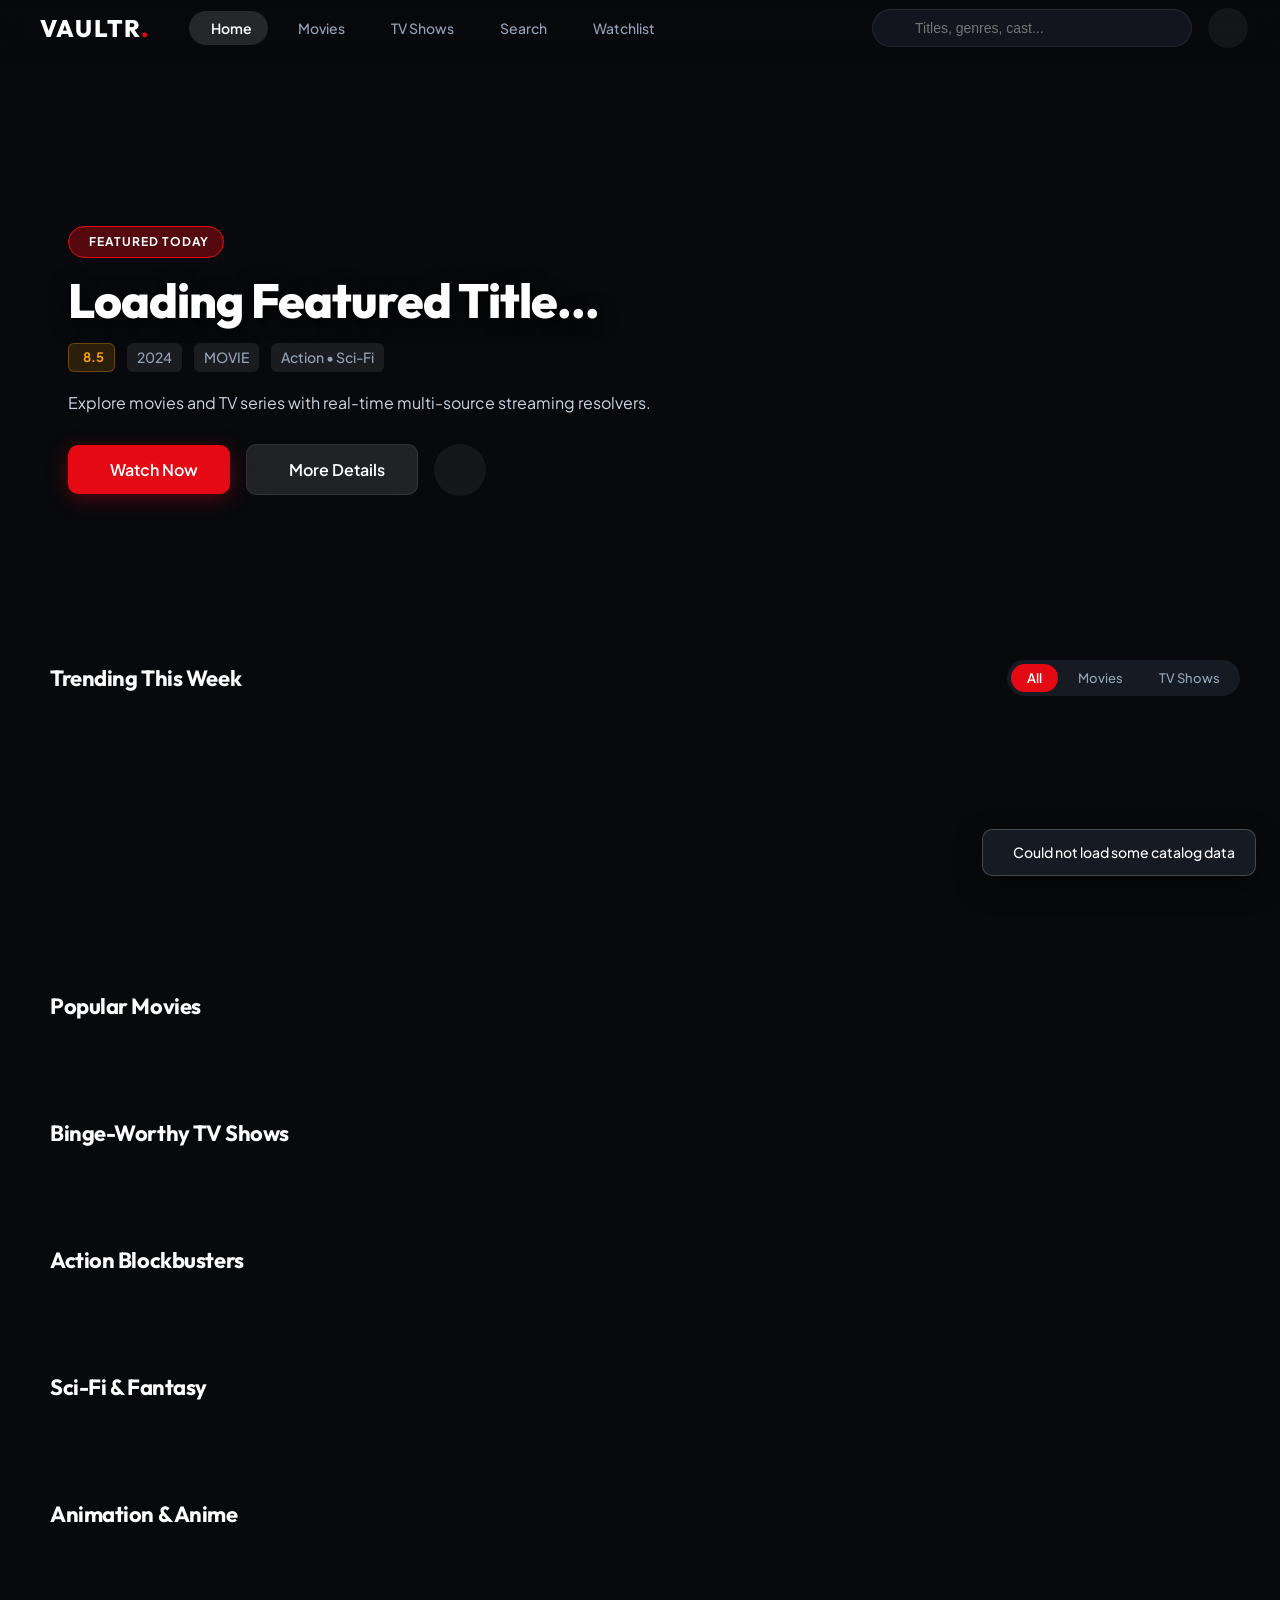
==== commit b490c4d8: "feat(mobile): Android support, mobile-first responsive redesign, and safe-area insets" ====
--- a/ui/index.html
+++ b/ui/index.html
@@ -2,7 +2,7 @@
 <html lang="en">
 <head>
   <meta charset="UTF-8">
-  <meta name="viewport" content="width=device-width, initial-scale=1.0">
+  <meta name="viewport" content="width=device-width, initial-scale=1.0, viewport-fit=cover, maximum-scale=1.0, user-scalable=no">
   <title>Vaultr — Ultimate Cinema & Media Hub</title>
   <meta name="description" content="Self-hosted, ultra-fast streaming platform with multi-source fallback resolvers and high-performance playback.">
   
--- a/ui/css/main.css
+++ b/ui/css/main.css
@@ -99,7 +99,8 @@
   top: 0;
   left: 0;
   width: 100%;
-  height: 70px;
+  padding-top: env(safe-area-inset-top, 0px);
+  min-height: calc(64px + env(safe-area-inset-top, 0px));
   background: linear-gradient(180deg, rgba(8, 9, 12, 0.95) 0%, rgba(8, 9, 12, 0.6) 70%, transparent 100%);
   backdrop-filter: blur(12px);
   -webkit-backdrop-filter: blur(12px);
@@ -110,8 +111,8 @@
 .nav-container {
   max-width: 1600px;
   margin: 0 auto;
-  padding: 0 32px;
-  height: 100%;
+  padding: 8px 32px;
+  min-height: 56px;
   display: flex;
   align-items: center;
   justify-content: space-between;
@@ -1376,7 +1377,7 @@
   top: 0;
   left: 0;
   width: 100%;
-  height: 64px;
+  padding-top: env(safe-area-inset-top, 0px);
   background: rgba(8, 9, 12, 0.95);
   backdrop-filter: blur(16px);
   -webkit-backdrop-filter: blur(16px);
@@ -1387,18 +1388,23 @@
 .watch-nav-container {
   max-width: 1800px;
   margin: 0 auto;
-  padding: 0 24px;
-  height: 100%;
+  padding: 10px 24px;
   display: flex;
   align-items: center;
   justify-content: space-between;
   gap: 20px;
 }
 
-.watch-nav-left {
-  display: flex;
-  align-items: center;
-  gap: 24px;
+.watch-nav-bar {
+  display: flex;
+  align-items: center;
+  gap: 16px;
+}
+
+.watch-controls-right {
+  display: flex;
+  align-items: center;
+  gap: 12px;
 }
 
 .btn-back-browse {
@@ -2209,10 +2215,27 @@
   50%       { box-shadow: 0 0 24px rgba(229, 9, 20, 0.9); }
 }
 
-/* Responsive */
+/* ==========================================================================
+   SAFE AREA & RESPONSIVE DESIGN SYSTEM (MOBILE & TABLET FIRST)
+   ========================================================================== */
+
+:root {
+  --safe-top: env(safe-area-inset-top, 0px);
+  --safe-bottom: env(safe-area-inset-bottom, 0px);
+  --safe-left: env(safe-area-inset-left, 0px);
+  --safe-right: env(safe-area-inset-right, 0px);
+}
+
+body {
+  padding-bottom: max(var(--safe-bottom), 0px);
+  padding-left: max(var(--safe-left), 0px);
+  padding-right: max(var(--safe-right), 0px);
+  -webkit-tap-highlight-color: transparent;
+}
+
 @media (max-width: 900px) {
   .nav-container {
-    padding: 0 16px;
+    padding: 6px 16px;
   }
   .nav-links {
     display: none;
@@ -2224,7 +2247,7 @@
     width: 260px;
   }
   .hero-title {
-    font-size: 32px;
+    font-size: 30px;
   }
   .content-wrapper {
     padding: 0 16px;
@@ -2237,3 +2260,296 @@
     display: none;
   }
 }
+
+/* Mobile Phones (Portrait & Small Screens) */
+@media (max-width: 768px) {
+  /* Top Catalog Navbar */
+  .navbar {
+    min-height: calc(56px + var(--safe-top)) !important;
+    padding-top: max(var(--safe-top), 10px) !important;
+    padding-left: max(var(--safe-left), 12px) !important;
+    padding-right: max(var(--safe-right), 12px) !important;
+  }
+
+  .nav-container {
+    padding: 4px 0 !important;
+    gap: 8px !important;
+  }
+
+  .nav-left {
+    gap: 12px !important;
+  }
+
+  .brand-logo {
+    font-size: 19px !important;
+  }
+
+  .brand-logo .logo-icon {
+    font-size: 20px !important;
+  }
+
+  .nav-right {
+    gap: 8px !important;
+    flex: 1;
+    justify-content: flex-end;
+  }
+
+  .search-box {
+    width: 140px !important;
+    max-width: 190px !important;
+  }
+
+  .search-box:focus-within {
+    width: 190px !important;
+  }
+
+  .search-box input {
+    padding: 7px 12px 7px 34px !important;
+    font-size: 12px !important;
+  }
+
+  .search-box i {
+    left: 10px !important;
+    font-size: 14px !important;
+  }
+
+  /* Hero Section */
+  .hero-banner {
+    min-height: 420px !important;
+    padding: calc(64px + var(--safe-top)) 16px 24px 16px !important;
+  }
+
+  .hero-content {
+    max-width: 100% !important;
+    padding: 0 !important;
+  }
+
+  .hero-title {
+    font-size: 24px !important;
+    line-height: 1.2 !important;
+    margin-bottom: 8px !important;
+  }
+
+  .hero-overview {
+    font-size: 12px !important;
+    line-height: 1.45 !important;
+    display: -webkit-box;
+    -webkit-line-clamp: 3;
+    -webkit-box-orient: vertical;
+    overflow: hidden;
+    margin-bottom: 14px !important;
+  }
+
+  .hero-actions {
+    flex-wrap: wrap !important;
+    gap: 8px !important;
+  }
+
+  .btn-hero-primary,
+  .btn-hero-secondary {
+    padding: 9px 16px !important;
+    font-size: 12px !important;
+    min-height: 40px;
+  }
+
+  /* Catalog & Grid */
+  .media-grid, .catalog-grid {
+    grid-template-columns: repeat(2, 1fr) !important;
+    gap: 10px !important;
+    padding: 0 12px !important;
+  }
+
+  .media-card-title {
+    font-size: 12px !important;
+  }
+
+  .media-card-meta {
+    font-size: 11px !important;
+  }
+
+  /* Watch Page Navbar */
+  .watch-navbar {
+    height: auto !important;
+    min-height: calc(56px + var(--safe-top)) !important;
+    padding-top: max(var(--safe-top), 8px) !important;
+    padding-bottom: 8px !important;
+    padding-left: max(var(--safe-left), 12px) !important;
+    padding-right: max(var(--safe-right), 12px) !important;
+  }
+
+  .watch-nav-container {
+    padding: 0 !important;
+    flex-direction: column !important;
+    align-items: stretch !important;
+    gap: 8px !important;
+  }
+
+  .watch-nav-bar {
+    display: flex !important;
+    align-items: center !important;
+    justify-content: space-between !important;
+    width: 100% !important;
+  }
+
+  .btn-back-browse {
+    padding: 6px 10px !important;
+    font-size: 12px !important;
+    min-height: 36px;
+  }
+
+  .btn-back-browse .back-text {
+    display: none;
+  }
+
+  .btn-back-browse::after {
+    content: "Back";
+    font-size: 12px;
+  }
+
+  .watch-controls-right {
+    gap: 8px !important;
+  }
+
+  .server-picker-box {
+    padding: 3px 8px !important;
+    max-width: 165px !important;
+  }
+
+  .server-picker-label {
+    font-size: 11px !important;
+  }
+
+  .server-dropdown {
+    font-size: 11px !important;
+    max-width: 105px !important;
+  }
+
+  .watch-title-block {
+    width: 100% !important;
+    padding: 0 2px;
+  }
+
+  .watch-media-title {
+    font-size: 15px !important;
+    max-width: 100% !important;
+  }
+
+  .watch-media-sub {
+    font-size: 11px !important;
+    gap: 6px !important;
+    flex-wrap: wrap !important;
+  }
+
+  /* Watch Stage & Theater Viewport */
+  .watch-main-layout {
+    padding: 0 !important;
+    margin: 0 !important;
+    max-width: 100% !important;
+  }
+
+  .watch-grid-stage {
+    grid-template-columns: 1fr !important;
+    gap: 12px !important;
+  }
+
+  .player-theater-viewport {
+    width: 100% !important;
+    aspect-ratio: 16 / 9 !important;
+    border-radius: 0 !important;
+    border-left: none !important;
+    border-right: none !important;
+    box-shadow: none !important;
+  }
+
+  .player-underbar {
+    border-radius: 0 !important;
+    border-left: none !important;
+    border-right: none !important;
+    padding: 8px 12px !important;
+    gap: 8px !important;
+    flex-direction: column !important;
+    align-items: stretch !important;
+  }
+
+  .underbar-left, .underbar-right {
+    width: 100% !important;
+    justify-content: space-between !important;
+    gap: 6px !important;
+  }
+
+  .underbar-btn {
+    flex: 1 !important;
+    justify-content: center !important;
+    padding: 8px 10px !important;
+    font-size: 11px !important;
+    min-height: 38px;
+  }
+
+  .playback-notice {
+    font-size: 11px !important;
+    margin-left: 0 !important;
+  }
+
+  /* Episodes & Sidebar */
+  .watch-sidebar {
+    padding: 0 12px 28px 12px !important;
+  }
+
+  .episodes-grid {
+    grid-template-columns: repeat(2, 1fr) !important;
+    gap: 8px !important;
+    max-height: none !important;
+  }
+
+  .episode-thumb {
+    height: 85px !important;
+  }
+
+  .episode-info {
+    padding: 6px 8px !important;
+  }
+
+  .episode-title {
+    font-size: 11px !important;
+  }
+
+  /* Details Modal on Mobile */
+  .modal-dialog {
+    width: 100vw !important;
+    max-width: 100vw !important;
+    height: 100vh !important;
+    max-height: 100vh !important;
+    border-radius: 0 !important;
+    padding-top: max(var(--safe-top), 16px) !important;
+    padding-bottom: max(var(--safe-bottom), 16px) !important;
+  }
+
+  .modal-layout-split {
+    grid-template-columns: 1fr !important;
+    gap: 16px !important;
+  }
+}
+
+/* Immersive Cinema Mode on Mobile Landscape */
+@media (max-height: 520px) and (orientation: landscape) {
+  .watch-page .watch-navbar {
+    display: none !important;
+  }
+
+  .watch-main-layout {
+    padding: 0 !important;
+    margin: 0 !important;
+  }
+
+  .watch-grid-stage {
+    grid-template-columns: 1fr !important;
+  }
+
+  .player-theater-viewport {
+    height: 100vh !important;
+    width: 100vw !important;
+    border-radius: 0 !important;
+    border: none !important;
+    aspect-ratio: auto !important;
+  }
+}
